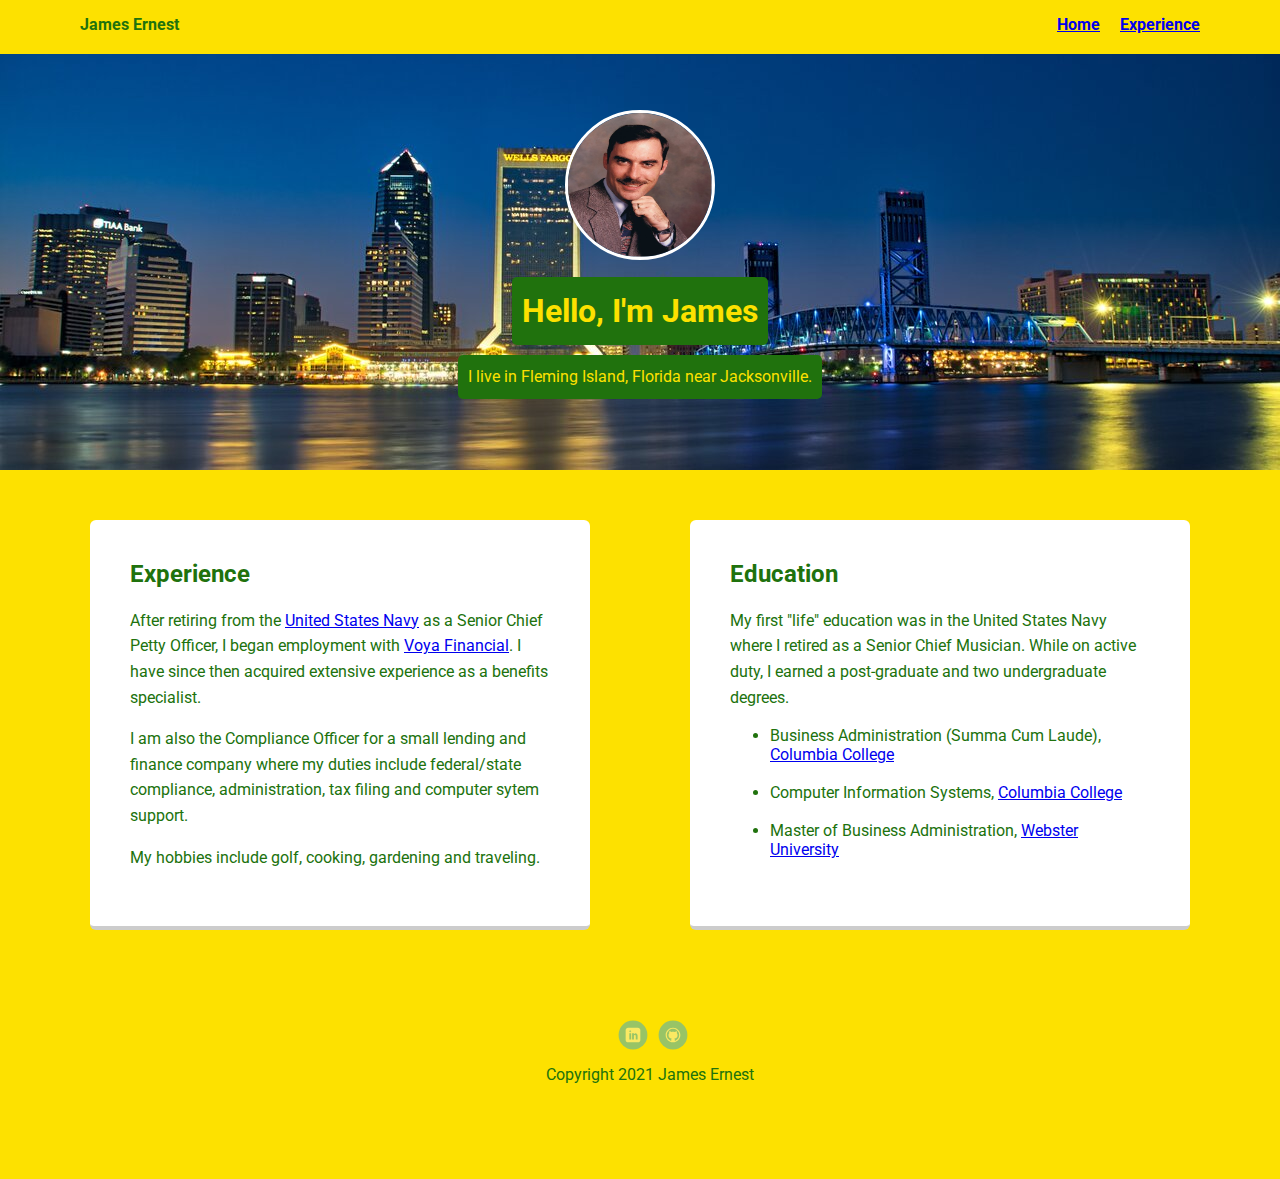
==== 01_Personal_Profile/experience.html @ 8432778f "Uploaded Personal Profile folder" ====
<!doctype html>
<html lang="en">
<head>
  <meta charset="utf-8">
  <title>James Ernest's Profile</title>
  <meta name="viewport" content="width=device-width, initial-scale=1.0">
  <link rel="stylesheet" href="styles.css">
  <link href="https://fonts.googleapis.com/css?family=Muli%7CRoboto:400,300,500,700,900" rel="stylesheet">
</head>
<body>
  <div class="main-nav">
        <ul class="nav">
          <li class="name">James Ernest</li>
          <li><a href="index.html">Home</a></li>
          <li><a href="experience.html">Experience</a></li>
        </ul>
  </div>
<header>
  <img src="images/me.jpg" alt="Photo of me" class="profile-image">
  <h1 class="tag intro">Hello, I'm James</h1>
  <p class="tag location">I live in Fleming Island, Florida near Jacksonville.</p>
</header>
<main class="flex">
  <div class="card">
    <h2>Experience</h2>
    <p>After retiring from the <a href="https://www.navy.mil/">United States Navy</a> as a Senior Chief Petty Officer, I began employment with <a href="https://voya.com">Voya Financial</a>.  I have since then acquired extensive experience as a benefits specialist.  
    <p>I am also the Compliance Officer for a small lending and finance company where my duties include federal/state compliance, administration, tax filing and computer sytem support.</p>
    <p>My hobbies include golf, cooking, gardening and traveling.  </p>
  </div>
  <div class="card">
    <h2>Education</h2>
      <p>My first "life" education was in the United States Navy where I retired as a Senior Chief Musician.  While on active duty, I earned a post-graduate and two undergraduate degrees.</p>  
        <ul>
          <li>Business Administration (Summa Cum Laude), <a href="https://ccis.edu">Columbia College</a></li><br>
          <li>Computer Information Systems, <a href="https://ccis.edu">Columbia College</a></li><br>
          <li>Master of Business Administration, <a href="https://webster.edu">Webster University</a></li>
        </ul>
   </div>

</main>
<footer>
      <ul>
        <li><a href="https://www.linkedin.com/in/james-ernest-560317216/" class="social linkedin">LinkedIn</a></li>
        <li><a href="https://github.com/jjernest07" class="social github">Github</a></li>
      </ul>
      <p class="copyright">Copyright 2021 James Ernest</p>
    </footer>
</body>
</html>
---- 01_Personal_Profile/styles.css ----
/* Global Layout Set-up */
* { 
  box-sizing: border-box;
}
  
body {
  margin: 0;
  padding: 0;
  text-align: center;
  font-family: 'Roboto', sans-serif;
  color: #20720D;
  background: #FDE100;
}

/* Section Styles */

header {
  text-align: center;
  background: url('images/hometown.jpg') no-repeat top center ;
  background-size: cover;
  overflow: hidden;
  padding-top: 60px;
}

header {
  line-height: 1.5;  
}

header .profile-image {
  margin-top: 50px;
  width: 150px;
  height: 150px;
  border-radius: 50%;
  border: 3px solid white;
  transition: all .5s;
}

/* Section Styles */

.main-nav {
  width: 100%;
  background: #FDE100;
  min-height: 30px;
  padding: 10px;
  position: fixed;
  text-align: center;
}

.nav {
  display: flex;
  justify-content: space-around;
  font-weight: 700;
  list-style-type: none;
  margin: 0 auto;
  padding: 0;
}

.nav .name {
  display: block;
  margin-right: auto;
  color: #20720D
}

.nav li {
  padding: 5px 10px 10px 10px;
}

.nav a {
  transition: all .5s;
}

.nav a:hover {
  color: white
}

.tag {
  background-color: #efefef;
  color: black;
  padding: 10px;
  border-radius: 5px;
  display: table;
  margin: 10px auto;
}

.intro {
background-color: #20720D; 
  color: #FDE100;
}

.location {
  background-color: #20720D; 
  color: #FDE100;
}

.card {
  margin: 30px;
  padding: 20px 40px 40px;
  max-width: 500px;
  text-align: left;
  background: #fff;
  border-bottom: 4px solid #ccc;
  border-radius: 6px;
  transition: all .5s;
}


ul.skills {
  padding: 0;
  text-align: center;
}

.skills li {
  border-radius: 6px;
  display: inline-block;
  background: #FDE100;
  color: white;
  padding: 5px 10px;
  margin: 2px;
}

.background li {
  border-radius: 6px;
  display: inline-block;
  background: #ff9904;
  color: white;
  padding: 5px 10px;
  margin: 2px;
}

.skills li:nth-child(odd) {
  background: #20720D;
}

footer {
  width: 100%;
  min-height: 30px;
  padding: 20px 0 40px 20px;
}

footer .copyright {
  top: -8px;
  font-size: .75em;
}

footer ul {
  list-style-type: none;
  margin: 0;
  padding: 0;
}

footer ul li {
  display: inline-block;
}

a.social {
  display: inline-block;
  text-indent: -9999px;
  margin-left: 5px;
  width: 30px;
  height: 30px;
  background-size: 30px 30px;
  opacity: .4;
  transition: all .5s;
}

a.linkedin {
  background-image: url(images/linkedin.svg);
}
a.github {
  background-image: url(images/github.svg);
}
a.social:hover {
  opacity: 1;
}
.clearfix {
  clear: both;
}


/* Styles for larger screens */
@media screen and (min-width: 720px) {
  
  .flex {
      display: -ms-flexbox;      /* TWEENER - IE 10 */
      display: flex; 
      max-width: 1200px;
      -ms-flex-pack: distribute;
      justify-content: space-around;
      margin: 0 auto;
  }

  header {
    min-height: 470px;
  }

  .nav {
    max-width: 1200px;
    padding: 0 30px;
  }


  main {
    padding-top: 20px;
  }

  main p {
    line-height: 1.6em;
  }

  footer {
    font-size: 1.3em;
    max-width: 1200px;
    margin: 40px auto;
  }

}
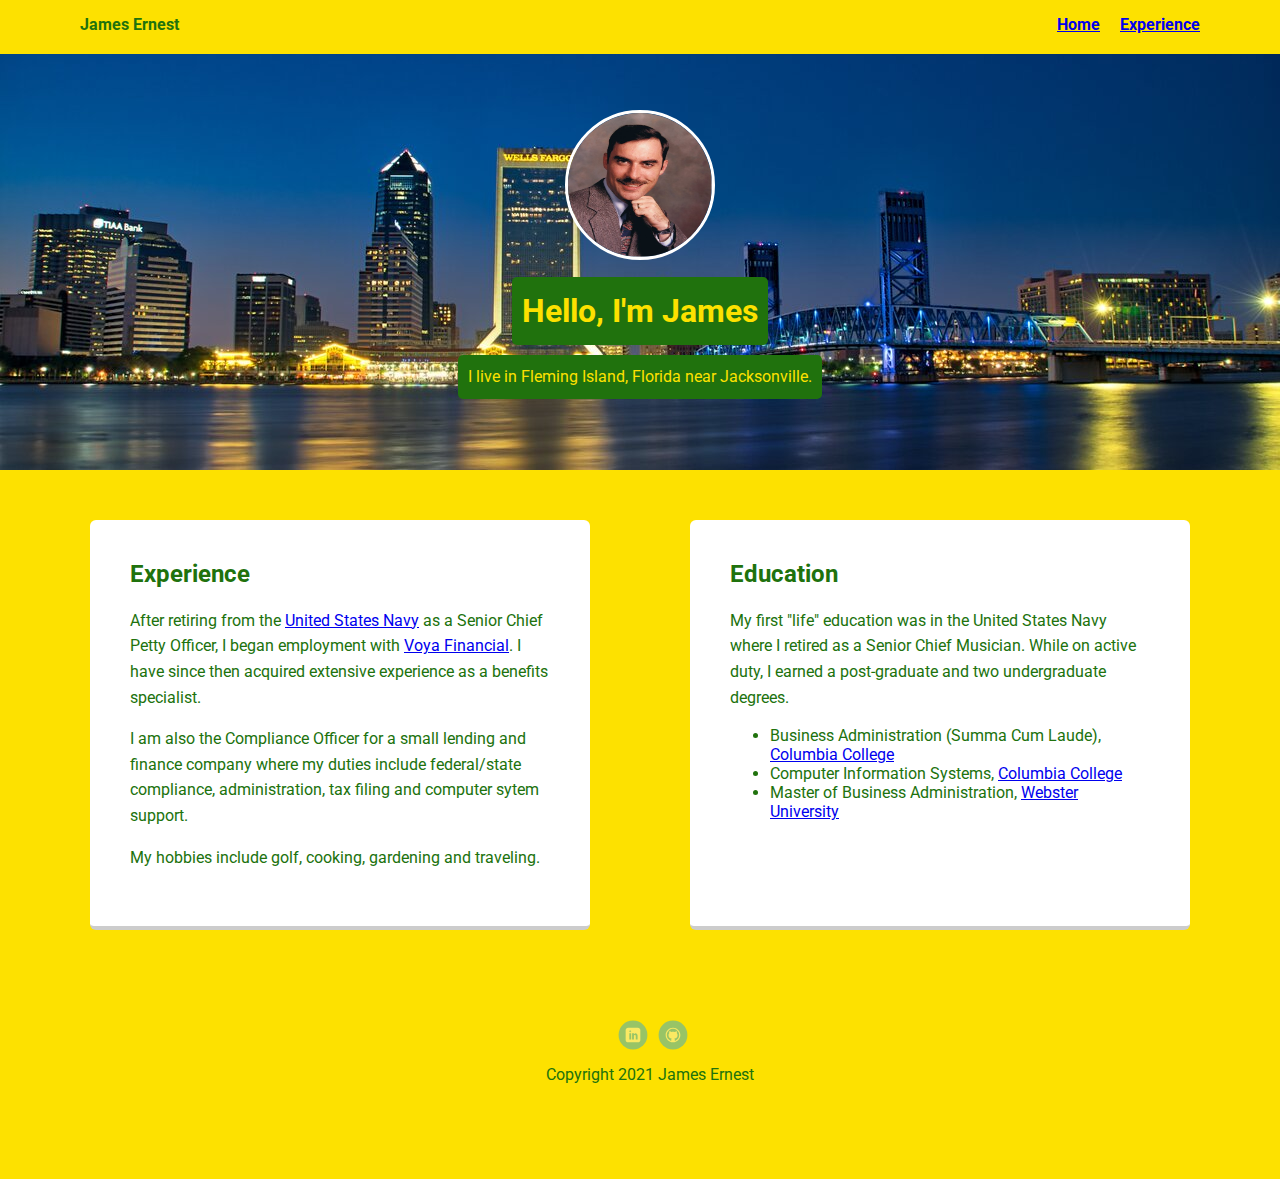
==== commit 6e3a2669: "Update experience.html" ====
--- a/01_Personal_Profile/experience.html
+++ b/01_Personal_Profile/experience.html
@@ -31,8 +31,8 @@
     <h2>Education</h2>
       <p>My first "life" education was in the United States Navy where I retired as a Senior Chief Musician.  While on active duty, I earned a post-graduate and two undergraduate degrees.</p>  
         <ul>
-          <li>Business Administration (Summa Cum Laude), <a href="https://ccis.edu">Columbia College</a></li><br>
-          <li>Computer Information Systems, <a href="https://ccis.edu">Columbia College</a></li><br>
+          <li>Business Administration (Summa Cum Laude), <a href="https://ccis.edu">Columbia College</a></li>
+          <li>Computer Information Systems, <a href="https://ccis.edu">Columbia College</a></li>
           <li>Master of Business Administration, <a href="https://webster.edu">Webster University</a></li>
         </ul>
    </div>
@@ -46,4 +46,4 @@
       <p class="copyright">Copyright 2021 James Ernest</p>
     </footer>
 </body>
-</html>+</html>
